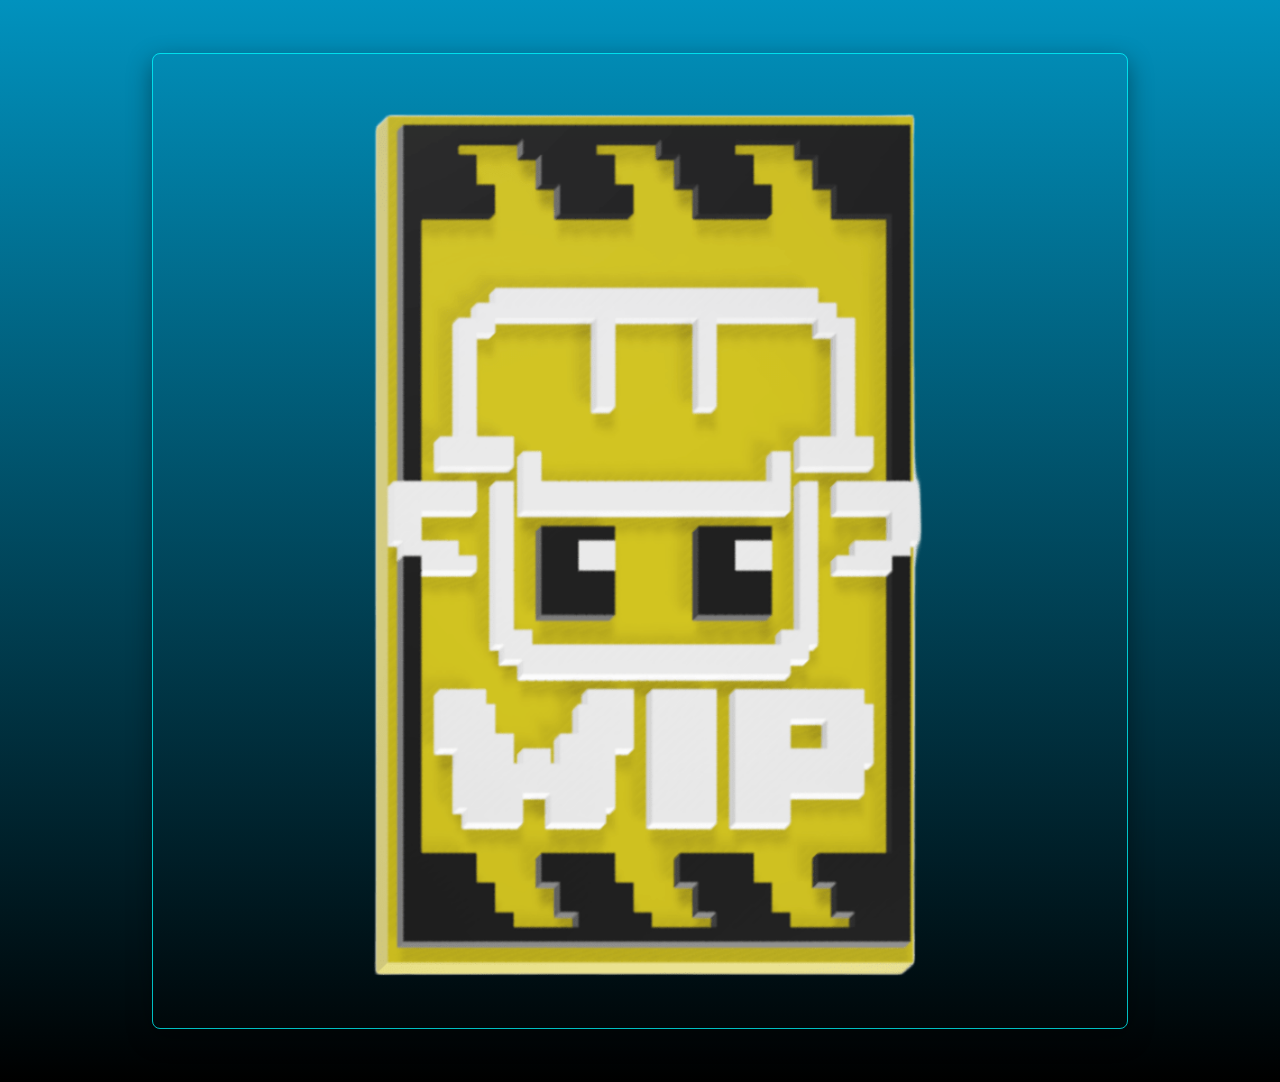
==== index_Proyectos.html @ f9631492 "Fix HTML closing tag formatting in index_Proyectos.html" ====
<!DOCTYPE html>
<html lang="es">
<head>
  <meta charset="utf-8" />
  <meta name="viewport" content="width=device-width, initial-scale=1" />
  <title>Proyectos gonver ssp</title>
  <style>
    body {
      margin: 0;
      min-height: 100vh;
      display: grid;
      place-items: center;
      background: linear-gradient(180deg, #0192be 0%, #000 100%);
    }
    img {
      max-width: 90%;
      max-height: 90%;
      border: 1px solid rgba(0, 251, 255, .75);
      border-radius: 8px;
      box-shadow: 0 8px 24px rgba(0,0,0,.4);
    }
  </style>
</head>
<body>
  <img src="contenido/wip.png" alt="wip">
</body>
</html>
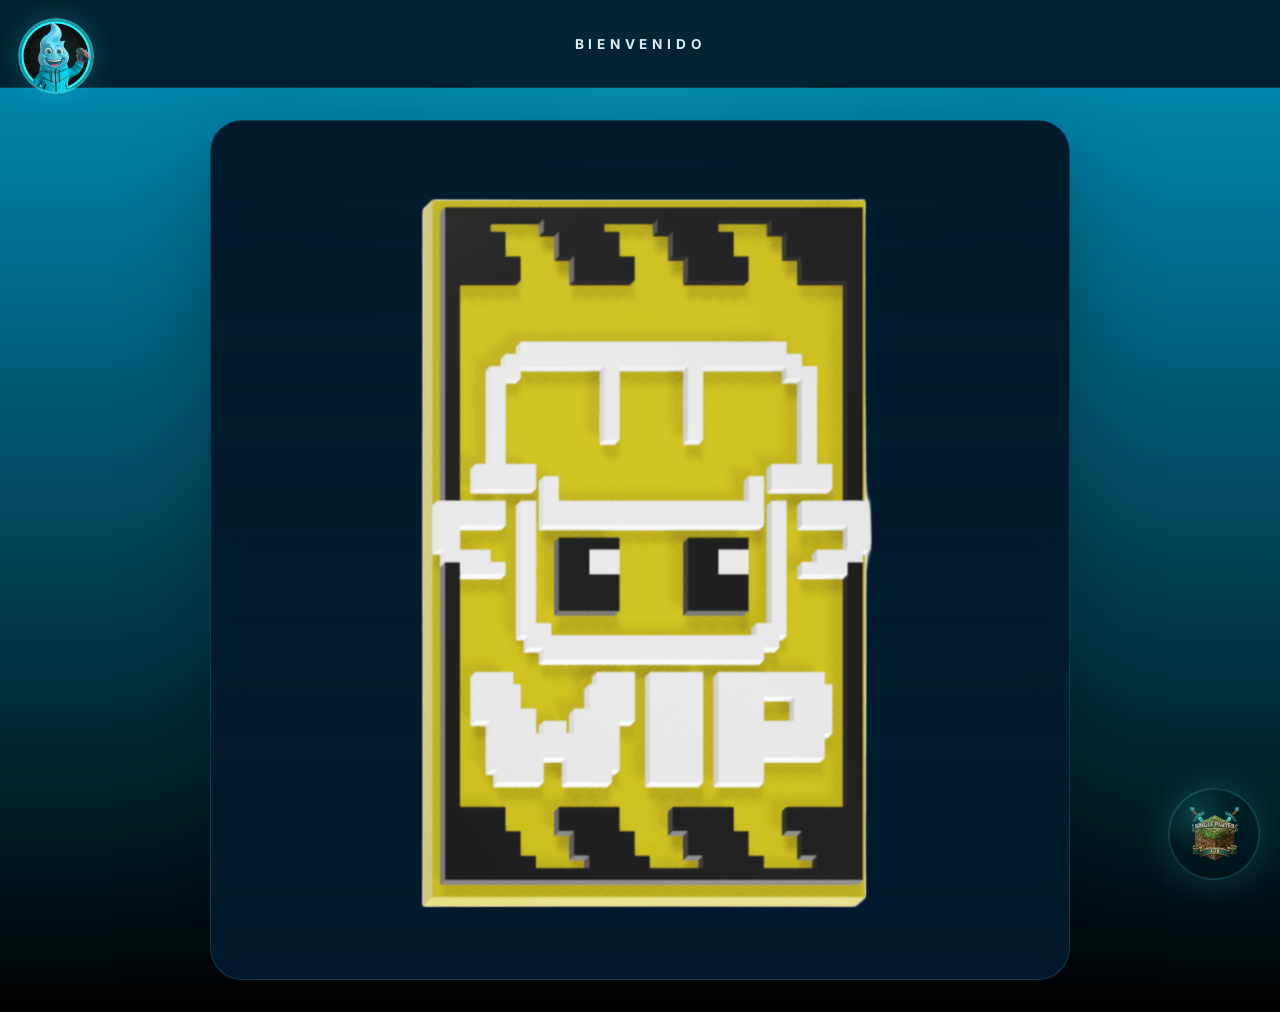
==== commit 2cfefd47: "REDESIGN" ====
--- a/index_Proyectos.html
+++ b/index_Proyectos.html
@@ -4,24 +4,17 @@
   <meta charset="utf-8" />
   <meta name="viewport" content="width=device-width, initial-scale=1" />
   <title>Proyectos gonver ssp</title>
-  <style>
-    body {
-      margin: 0;
-      min-height: 100vh;
-      display: grid;
-      place-items: center;
-      background: linear-gradient(180deg, #0192be 0%, #000 100%);
-    }
-    img {
-      max-width: 90%;
-      max-height: 90%;
-      border: 1px solid rgba(0, 251, 255, .75);
-      border-radius: 8px;
-      box-shadow: 0 8px 24px rgba(0,0,0,.4);
-    }
-  </style>
+  <link rel="stylesheet" href="style.css" />
 </head>
-<body>
-  <img src="contenido/wip.png" alt="wip">
+<body class="page-shell">
+  <div class="top-bar"><span class="top-bar__label">bienvenido</span></div>
+  <a class="site-badge" href="https://www.youtube.com/@gonverYT" target="_blank" rel="noopener noreferrer" aria-label="Ir al canal de YouTube"></a>
+  <main class="main page-panel">
+    <article class="page-card">
+      <img class="page-card__image" src="contenido/wip.png" alt="En construcción" />
+    </article>
+  </main>
+  <a class="floating-action" href="https://www.youtube.com/playlist?list=PLweq8_0eVzE2LyytXi07ktzgwQ_KavB_w" target="_blank" rel="noopener noreferrer" aria-label="Abrir YouTube"></a>
 </body>
-</html> 
+</html>
+
--- a/style.css
+++ b/style.css
@@ -0,0 +1,365 @@
+@import url('https://fonts.googleapis.com/css2?family=Inter:wght@400;500;600;700&family=Rajdhani:wght@500;600;700&display=swap');
+
+:root {
+  color-scheme: dark;
+  --bg-top: #0192be;
+  --bg-bottom: #000000;
+  --bg-surface: rgba(4, 18, 35, 0.88);
+  --bg-surface-soft: rgba(6, 26, 45, 0.72);
+  --accent: #45f7ff;
+  --accent-soft: rgba(69, 247, 255, 0.18);
+  --text: #eafaff;
+  --border: rgba(69, 247, 255, 0.22);
+  --shadow: 0 28px 92px rgba(0, 0, 0, 0.28);
+}
+
+* {
+  box-sizing: border-box;
+}
+
+html,
+body {
+  min-height: 100%;
+  margin: 0;
+  font-family: 'Inter', system-ui, sans-serif;
+  background: radial-gradient(circle at top, rgba(69, 247, 255, 0.08), transparent 32%), linear-gradient(180deg, var(--bg-top) 0%, var(--bg-bottom) 100%);
+  color: var(--text);
+  overflow-x: hidden;
+  scroll-behavior: smooth;
+}
+
+body {
+  padding-top: 88px;
+}
+
+a {
+  color: inherit;
+  text-decoration: none;
+}
+
+button,
+input,
+textarea,
+select {
+  font: inherit;
+}
+
+.page-shell {
+  min-height: 100vh;
+  display: flex;
+  flex-direction: column;
+}
+
+.top-bar {
+  position: fixed;
+  top: 0;
+  left: 0;
+  width: 100%;
+  height: 88px;
+  display: flex;
+  align-items: center;
+  justify-content: center;
+  background: rgba(2, 12, 23, 0.82);
+  border-bottom: 1px solid rgba(69, 247, 255, 0.12);
+  backdrop-filter: blur(18px);
+  z-index: 999;
+}
+
+.top-bar__label {
+  letter-spacing: 0.35em;
+  text-transform: uppercase;
+  font-size: 0.85rem;
+  font-weight: 700;
+  color: var(--text);
+  opacity: 0.94;
+}
+
+.site-badge {
+  position: fixed;
+  top: 18px;
+  left: 18px;
+  width: 76px;
+  height: 76px;
+  border-radius: 50%;
+  background: radial-gradient(circle, rgba(69, 247, 255, 0.16), transparent 58%), url('contenido/yt.png') center/cover no-repeat;
+  border: 2px solid rgba(69, 247, 255, 0.55);
+  box-shadow: 0 0 28px rgba(69, 247, 255, 0.18);
+  z-index: 1000;
+}
+
+.floating-action {
+  position: fixed;
+  right: 20px;
+  bottom: 20px;
+  width: 92px;
+  height: 92px;
+  border-radius: 50%;
+  border: 1px solid rgba(69, 247, 255, 0.22);
+  background: radial-gradient(circle at 30% 30%, rgba(69, 247, 255, 0.16), transparent 42%), url('contenido/SSP 1.20.png') center/54% no-repeat;
+  box-shadow: 0 0 40px rgba(69, 247, 255, 0.18), inset 0 0 0 1px rgba(255, 255, 255, 0.08);
+  transition: transform 0.22s ease, filter 0.22s ease;
+  z-index: 999;
+}
+
+.floating-action:hover {
+  transform: translateY(-6px) scale(1.03);
+  filter: brightness(1.06);
+}
+
+.floating-action:focus-visible {
+  outline: 2px solid rgba(69, 247, 255, 0.85);
+  outline-offset: 4px;
+}
+
+.main {
+  width: min(1200px, 100%);
+  margin: 0 auto;
+  padding: 20px 24px 48px;
+  display: grid;
+  gap: 40px;
+}
+
+.hero {
+  min-height: calc(100vh - 148px);
+  display: flex;
+  align-items: center;
+  justify-content: center;
+}
+
+.hero__panel,
+.page-card {
+  width: min(920px, 100%);
+  padding: 28px;
+  border-radius: 32px;
+  background: linear-gradient(180deg, rgba(1, 18, 33, 0.92), rgba(2, 28, 49, 0.88));
+  border: 1px solid rgba(69, 247, 255, 0.16);
+  box-shadow: var(--shadow);
+  backdrop-filter: blur(18px);
+  animation: fadeInUp 0.86s ease both;
+}
+
+.hero__panel {
+  display: grid;
+  gap: 22px;
+}
+
+.hero__media,
+.card {
+  position: relative;
+  overflow: hidden;
+  border-radius: 28px;
+  background: #07141e;
+}
+
+.hero__media {
+  min-height: 420px;
+}
+
+.hero__media::after,
+.card::before {
+  content: '';
+  position: absolute;
+  inset: 0;
+  pointer-events: none;
+}
+
+.hero__media::after {
+  background: linear-gradient(180deg, transparent 0%, rgba(0, 0, 0, 0.18) 100%);
+}
+
+.hero__img,
+.card__image,
+.page-card__image {
+  width: 100%;
+  height: 100%;
+  object-fit: cover;
+  display: block;
+}
+
+.hero__hint {
+  position: fixed;
+  left: 50%;
+  bottom: -25px;
+  transform: translateX(-50%);
+  display: inline-flex;
+  gap: 14px;
+  align-items: center;
+  justify-content: center;
+  padding: 12px 16px;
+  border-radius: 999px;
+  background: rgba(255, 255, 255, 0.08);
+  border: 1px solid rgba(255, 255, 255, 0.12);
+  color: var(--text);
+  font-size: 0.94rem;
+  text-transform: uppercase;
+  letter-spacing: 0.2em;
+  z-index: 8;
+  backdrop-filter: blur(14px);
+}
+
+.hero__hint span {
+  display: inline-flex;
+  align-items: center;
+  justify-content: center;
+  width: 50px;
+  height: 50px;
+  border-radius: 50%;
+  background: rgba(69, 247, 255, 0.14);
+  color: rgba(69, 247, 255, 1);
+  font-size: 40px;
+  line-height: 1;
+  transform: translateY(-1px);
+}
+
+.grid {
+  display: grid;
+  grid-template-columns: repeat(2, minmax(0, 1fr));
+  gap: 24px;
+  align-items: stretch;
+}
+
+.card {
+  border: 1px solid rgba(69, 247, 255, 0.18);
+  box-shadow: 0 24px 60px rgba(0, 0, 0, 0.24);
+  transition: transform 0.25s ease, box-shadow 0.25s ease, border-color 0.25s ease;
+}
+
+.card:hover {
+  transform: translateY(-6px);
+  box-shadow: 0 28px 90px rgba(0, 0, 0, 0.28);
+  border-color: rgba(69, 247, 255, 0.36);
+}
+
+.card::before {
+  background: radial-gradient(circle at top left, rgba(69, 247, 255, 0.22), transparent 34%);
+}
+
+.card__image {
+  height: 220px;
+}
+
+.card__title,
+.page-card__title {
+  margin: 0;
+  padding: 22px 18px;
+  font-family: 'Rajdhani', sans-serif;
+  font-weight: 700;
+  letter-spacing: 0.12em;
+  text-transform: uppercase;
+  text-align: center;
+  position: relative;
+  z-index: 1;
+}
+
+.card__title {
+  font-size: 1.25rem;
+}
+
+.page-panel {
+  min-height: calc(100vh - 148px);
+  display: grid;
+  place-items: center;
+  padding: 32px 0;
+}
+
+.page-card {
+  width: min(860px, 100%);
+}
+
+.page-card__title {
+  font-size: 2rem;
+  color: var(--text);
+}
+
+.page-card__image {
+  border-radius: 22px;
+  min-height: 320px;
+  object-fit: contain;
+}
+
+@keyframes fadeInUp {
+  from {
+    opacity: 0;
+    transform: translateY(20px);
+  }
+  to {
+    opacity: 1;
+    transform: translateY(0);
+  }
+}
+
+@keyframes floatArrow {
+  0%,
+  100% {
+    transform: translateY(0);
+  }
+  50% {
+    transform: translateY(10px);
+  }
+}
+
+@media (max-width: 920px) {
+  .main {
+    padding: 18px 18px 38px;
+  }
+  .grid {
+    grid-template-columns: 1fr;
+  }
+  .hero__media {
+    min-height: 320px;
+  }
+  .card__image {
+    height: 200px;
+  }
+  .top-bar {
+    height: 78px;
+  }
+  body {
+    padding-top: 78px;
+  }
+  .site-badge {
+    width: 64px;
+    height: 64px;
+  }
+  .floating-action {
+    width: 76px;
+    height: 76px;
+    right: 16px;
+    bottom: 16px;
+  }
+}
+
+@media (max-width: 640px) {
+  .top-bar__label {
+    font-size: 0.78rem;
+  }
+  .hero__hint {
+    flex-direction: column;
+    gap: 10px;
+  }
+  .hero__hint span {
+    width: 28px;
+    height: 28px;
+    font-size: 1rem;
+  }
+  .hero__media {
+    min-height: 260px;
+  }
+  .card__title {
+    font-size: 1.1rem;
+    padding: 18px 14px;
+  }
+  .page-card {
+    padding: 22px;
+  }
+  .page-card__title {
+    font-size: 1.7rem;
+  }
+  .page-card__image {
+    max-height: 70vh;
+  }
+  .floating-action {
+    width: 64px;
+    height: 64px;
+  }
+}
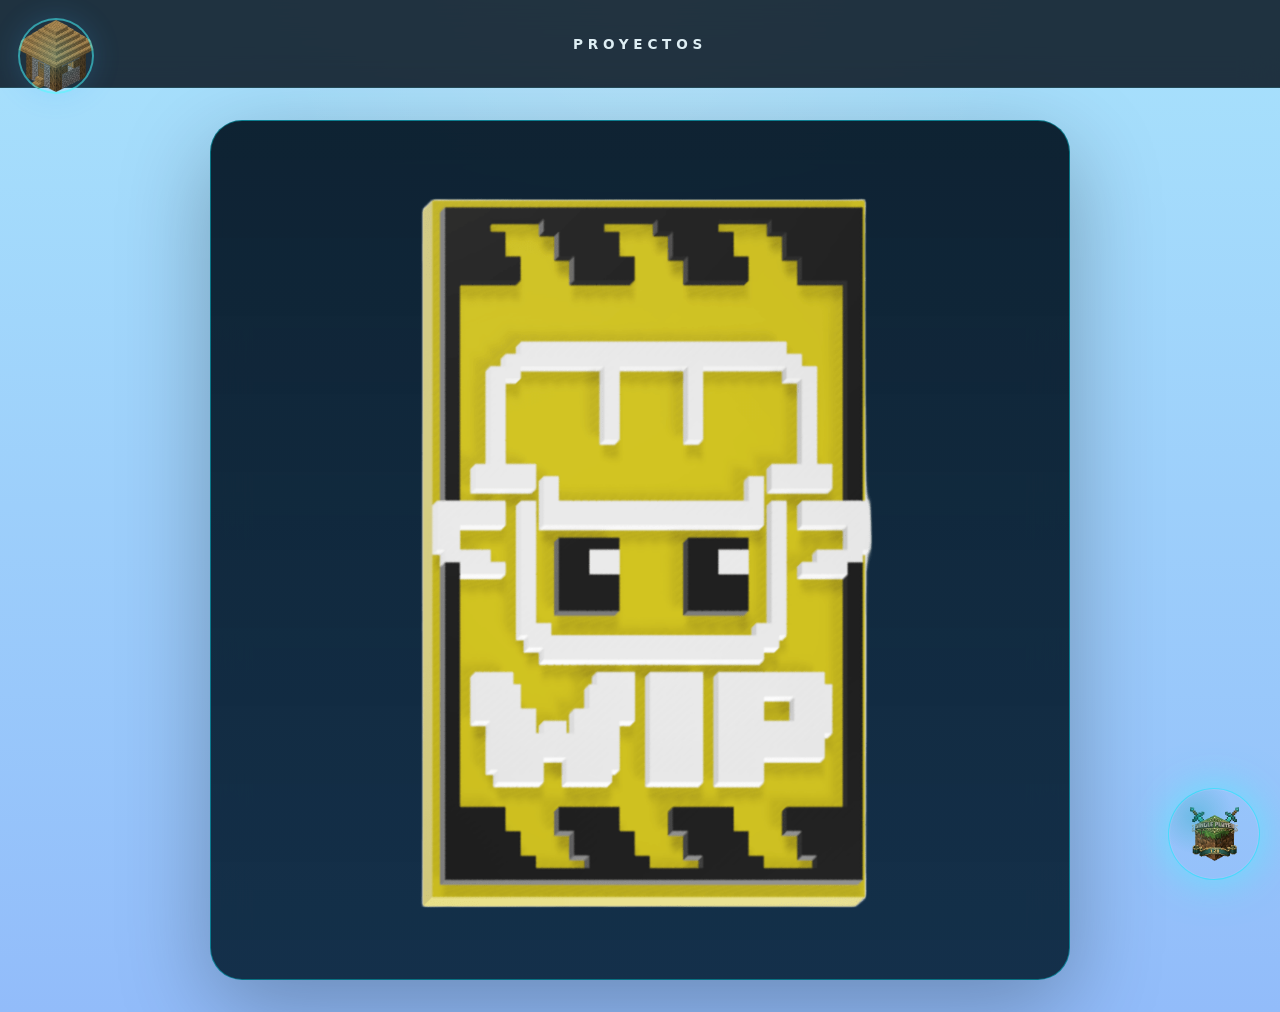
==== commit 6a560785: "Add casa.png image and update site badge styles for improved navigation" ====
--- a/index_Proyectos.html
+++ b/index_Proyectos.html
@@ -6,9 +6,9 @@
   <title>Proyectos gonver ssp</title>
   <link rel="stylesheet" href="style.css" />
 </head>
-<body class="page-shell">
-  <div class="top-bar"><span class="top-bar__label">bienvenido</span></div>
-  <a class="site-badge" href="https://www.youtube.com/@gonverYT" target="_blank" rel="noopener noreferrer" aria-label="Ir al canal de YouTube"></a>
+<body class="page-shell page-internal">
+  <div class="top-bar"><span class="top-bar__label">Proyectos</span></div>
+  <a class="site-badge" href="index.html" aria-label="Volver a la portada"></a>
   <main class="main page-panel">
     <article class="page-card">
       <img class="page-card__image" src="contenido/wip.png" alt="En construcción" />
--- a/style.css
+++ b/style.css
@@ -1,15 +1,13 @@
-@import url('https://fonts.googleapis.com/css2?family=Inter:wght@400;500;600;700&family=Rajdhani:wght@500;600;700&display=swap');
-
 :root {
   color-scheme: dark;
-  --bg-top: #0192be;
-  --bg-bottom: #000000;
+  --bg-top: #a8e2fc;
+  --bg-bottom: #92bcfa;
   --bg-surface: rgba(4, 18, 35, 0.88);
   --bg-surface-soft: rgba(6, 26, 45, 0.72);
   --accent: #45f7ff;
   --accent-soft: rgba(69, 247, 255, 0.18);
   --text: #eafaff;
-  --border: rgba(69, 247, 255, 0.22);
+  --border: rgba(238, 244, 244, 0.22);
   --shadow: 0 28px 92px rgba(0, 0, 0, 0.28);
 }
 
@@ -22,7 +20,7 @@
   min-height: 100%;
   margin: 0;
   font-family: 'Inter', system-ui, sans-serif;
-  background: radial-gradient(circle at top, rgba(69, 247, 255, 0.08), transparent 32%), linear-gradient(180deg, var(--bg-top) 0%, var(--bg-bottom) 100%);
+  background: radial-gradient(circle at top, rgba(255, 255, 255, 0.16), transparent 32%), linear-gradient(180deg, var(--bg-top) 0%, var(--bg-bottom) 100%);
   color: var(--text);
   overflow-x: hidden;
   scroll-behavior: smooth;
@@ -81,10 +79,17 @@
   width: 76px;
   height: 76px;
   border-radius: 50%;
+  border: 2px solid rgba(69, 247, 255, 0.55);
+  box-shadow: 0 0 28px rgba(69, 171, 255, 0.18);
+  z-index: 1000;
+}
+
+.page-home .site-badge {
   background: radial-gradient(circle, rgba(69, 247, 255, 0.16), transparent 58%), url('contenido/yt.png') center/cover no-repeat;
-  border: 2px solid rgba(69, 247, 255, 0.55);
-  box-shadow: 0 0 28px rgba(69, 247, 255, 0.18);
-  z-index: 1000;
+}
+
+.page-internal .site-badge {
+  background: radial-gradient(circle, rgba(69, 247, 255, 0.16), transparent 58%), url('contenido/casa.png') center/cover no-repeat;
 }
 
 .floating-action {
@@ -94,9 +99,9 @@
   width: 92px;
   height: 92px;
   border-radius: 50%;
-  border: 1px solid rgba(69, 247, 255, 0.22);
-  background: radial-gradient(circle at 30% 30%, rgba(69, 247, 255, 0.16), transparent 42%), url('contenido/SSP 1.20.png') center/54% no-repeat;
-  box-shadow: 0 0 40px rgba(69, 247, 255, 0.18), inset 0 0 0 1px rgba(255, 255, 255, 0.08);
+  border: 1px solid rgba(0, 242, 255, 0.523);
+  background: radial-gradient(circle at 30% 30%, rgba(0, 164, 173, 0.281), transparent 42%), url('contenido/SSP 1.20.png') center/54% no-repeat;
+  box-shadow: 0 0 40px rgba(69, 246, 255, 0.586), inset 0 0 0 1px rgba(255, 255, 255, 0.08);
   transition: transform 0.22s ease, filter 0.22s ease;
   z-index: 999;
 }
@@ -132,7 +137,7 @@
   padding: 28px;
   border-radius: 32px;
   background: linear-gradient(180deg, rgba(1, 18, 33, 0.92), rgba(2, 28, 49, 0.88));
-  border: 1px solid rgba(69, 247, 255, 0.16);
+  border: 1px solid rgba(0, 242, 255, 0.388);
   box-shadow: var(--shadow);
   backdrop-filter: blur(18px);
   animation: fadeInUp 0.86s ease both;
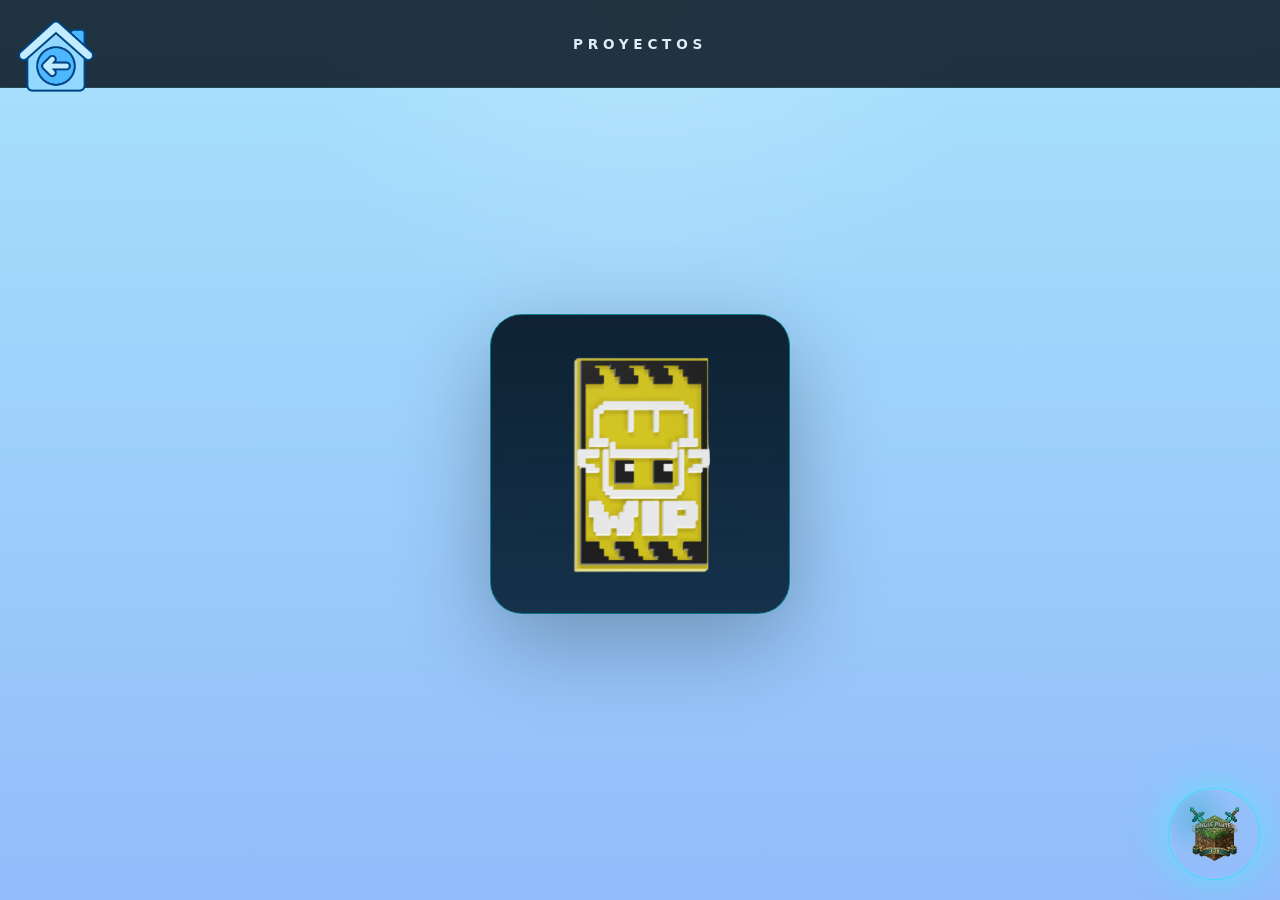
==== commit c6dc3a57: "Update for Texture Packs page" ====
--- a/index_Proyectos.html
+++ b/index_Proyectos.html
@@ -6,7 +6,7 @@
   <title>Proyectos gonver ssp</title>
   <link rel="stylesheet" href="style.css" />
 </head>
-<body class="page-shell page-internal">
+<body class="page-shell page-internal page-proyectos">
   <div class="top-bar"><span class="top-bar__label">Proyectos</span></div>
   <a class="site-badge" href="index.html" aria-label="Volver a la portada"></a>
   <main class="main page-panel">
--- a/style.css
+++ b/style.css
@@ -78,18 +78,91 @@
   left: 18px;
   width: 76px;
   height: 76px;
-  border-radius: 50%;
-  border: 2px solid rgba(69, 247, 255, 0.55);
-  box-shadow: 0 0 28px rgba(69, 171, 255, 0.18);
   z-index: 1000;
 }
 
 .page-home .site-badge {
-  background: radial-gradient(circle, rgba(69, 247, 255, 0.16), transparent 58%), url('contenido/yt.png') center/cover no-repeat;
+  background:url('contenido/yt.png') center/cover no-repeat;
 }
 
 .page-internal .site-badge {
-  background: radial-gradient(circle, rgba(69, 247, 255, 0.16), transparent 58%), url('contenido/casa.png') center/cover no-repeat;
+  background:url('contenido/vuelve.png') center/100% no-repeat;
+}
+
+.cards-grid {
+  display: grid;
+  grid-template-columns: repeat(2, minmax(0, 1fr));
+  gap: 32px;
+  margin-top: 32px;
+}
+
+.feature-card {
+  display: flex;
+  flex-direction: column;
+  gap: 22px;
+  padding: 34px;
+  min-height: 300px;
+  border-radius: 32px;
+  background: linear-gradient(180deg, rgba(1, 18, 33, 0.92), rgba(2, 28, 49, 0.88));
+  border: 1px solid rgba(69, 247, 255, 0.18);
+  box-shadow: var(--shadow);
+}
+
+.feature-card__header {
+  display: flex;
+  align-items: center;
+  gap: 14px;
+}
+
+.feature-card__icon,
+.feature-card__button-icon {
+  width: 28px;
+  height: 28px;
+  object-fit: contain;
+}
+
+.feature-card__title {
+  margin: 0;
+  font-size: 1.3rem;
+  text-transform: uppercase;
+  letter-spacing: 0.12em;
+}
+
+.feature-card__description {
+  margin: 0;
+  color: rgba(234, 250, 255, 0.8);
+  white-space: normal;
+  word-break: break-word;
+}
+
+.feature-card__actions {
+  display: flex;
+  flex-wrap: wrap;
+  gap: 12px;
+  margin-top: auto;
+}
+
+.feature-card__button {
+  display: inline-flex;
+  align-items: center;
+  gap: 8px;
+  padding: 10px 14px;
+  border-radius: 16px;
+  border: 1px solid rgba(69, 247, 255, 0.14);
+  background: rgba(69, 247, 255, 0.08);
+  color: var(--text);
+  transition: transform 0.2s ease, background 0.2s ease;
+}
+
+.feature-card__button:hover {
+  background: rgba(69, 247, 255, 0.18);
+  transform: translateY(-2px);
+}
+
+@media (max-width: 920px) {
+  .cards-grid {
+    grid-template-columns: 1fr;
+  }
 }
 
 .floating-action {
@@ -142,7 +215,9 @@
   backdrop-filter: blur(18px);
   animation: fadeInUp 0.86s ease both;
 }
-
+.page-proyectos .page-card {
+  width: min(300px, 100%);
+}
 .hero__panel {
   display: grid;
   gap: 22px;
@@ -278,7 +353,8 @@
 
 .page-card__image {
   border-radius: 22px;
-  min-height: 320px;
+  max-width: 100%;
+  height: auto;
   object-fit: contain;
 }
 
